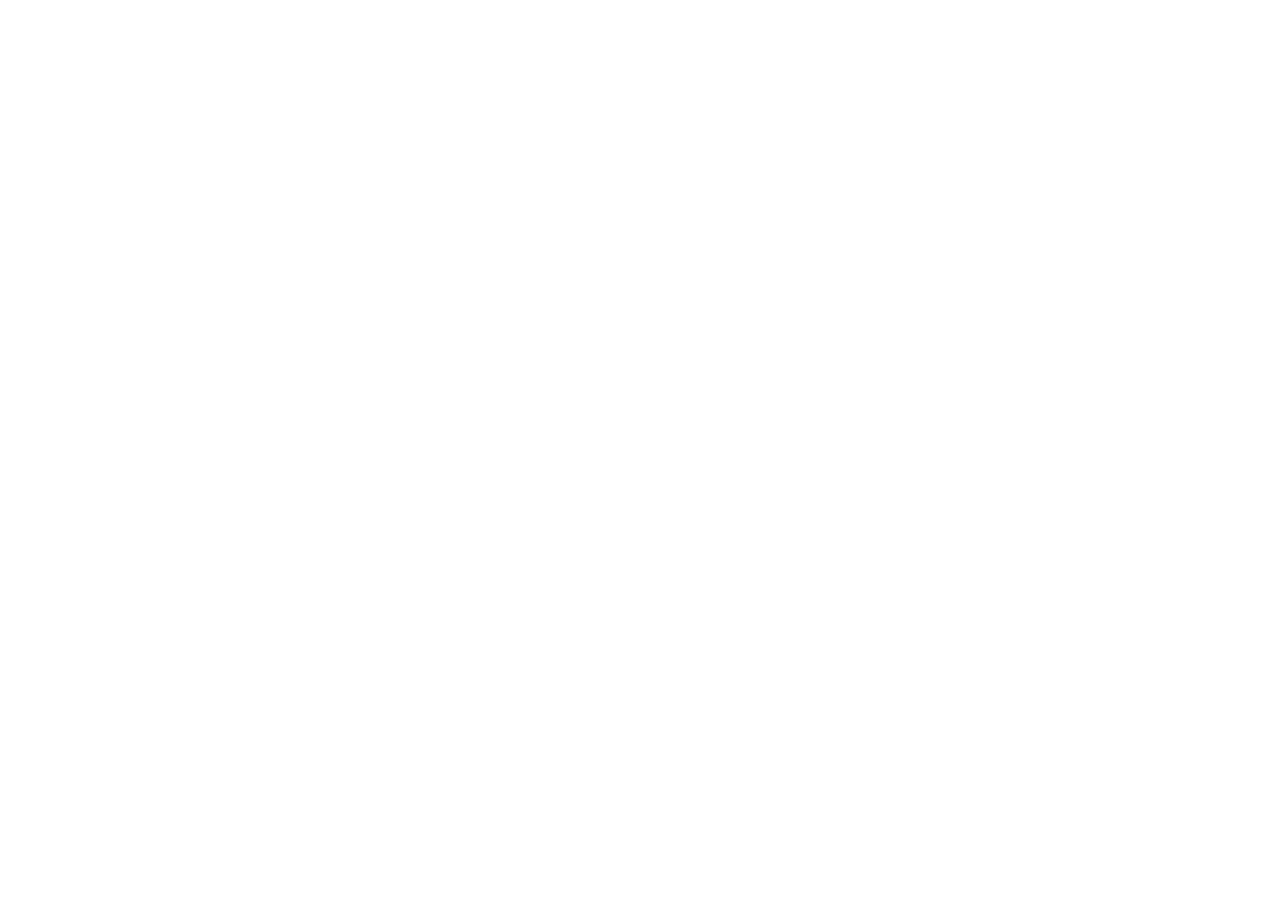
==== index.html @ e65058db "INÍCIO" ====
<!DOCTYPE html>
<html lang="pt">
<head>

<!--CSS-->

    <link rel="stylesheet" href="css/bootstrap.min.css">
    <link rel="stylesheet" href="css/lightbox.min.css">
    <link rel="stylesheet" href="css/swiper.min.css">
    <link rel="stylesheet" href="css/styles.css">
    <link rel="stylesheet" href="css/animate.css">

<!--JS-->
<script src="js/jquery-1.8.3.min.js"></script>
<script src="./js/swiper.min.js"></script>
<script src="js/bootstrap.min.js"></script>
<script src="js/lightbox-plus-jquery.min.js"></script>
<script src="js/wow.min.js"></script>

<!--JS PURO-->

    <meta charset="UTF-8">
    <meta name="viewport" content="width=device-width, initial-scale=1.0">
    <title>DESCENDETES</title>
</head>
<body>
    
</body>
</html>
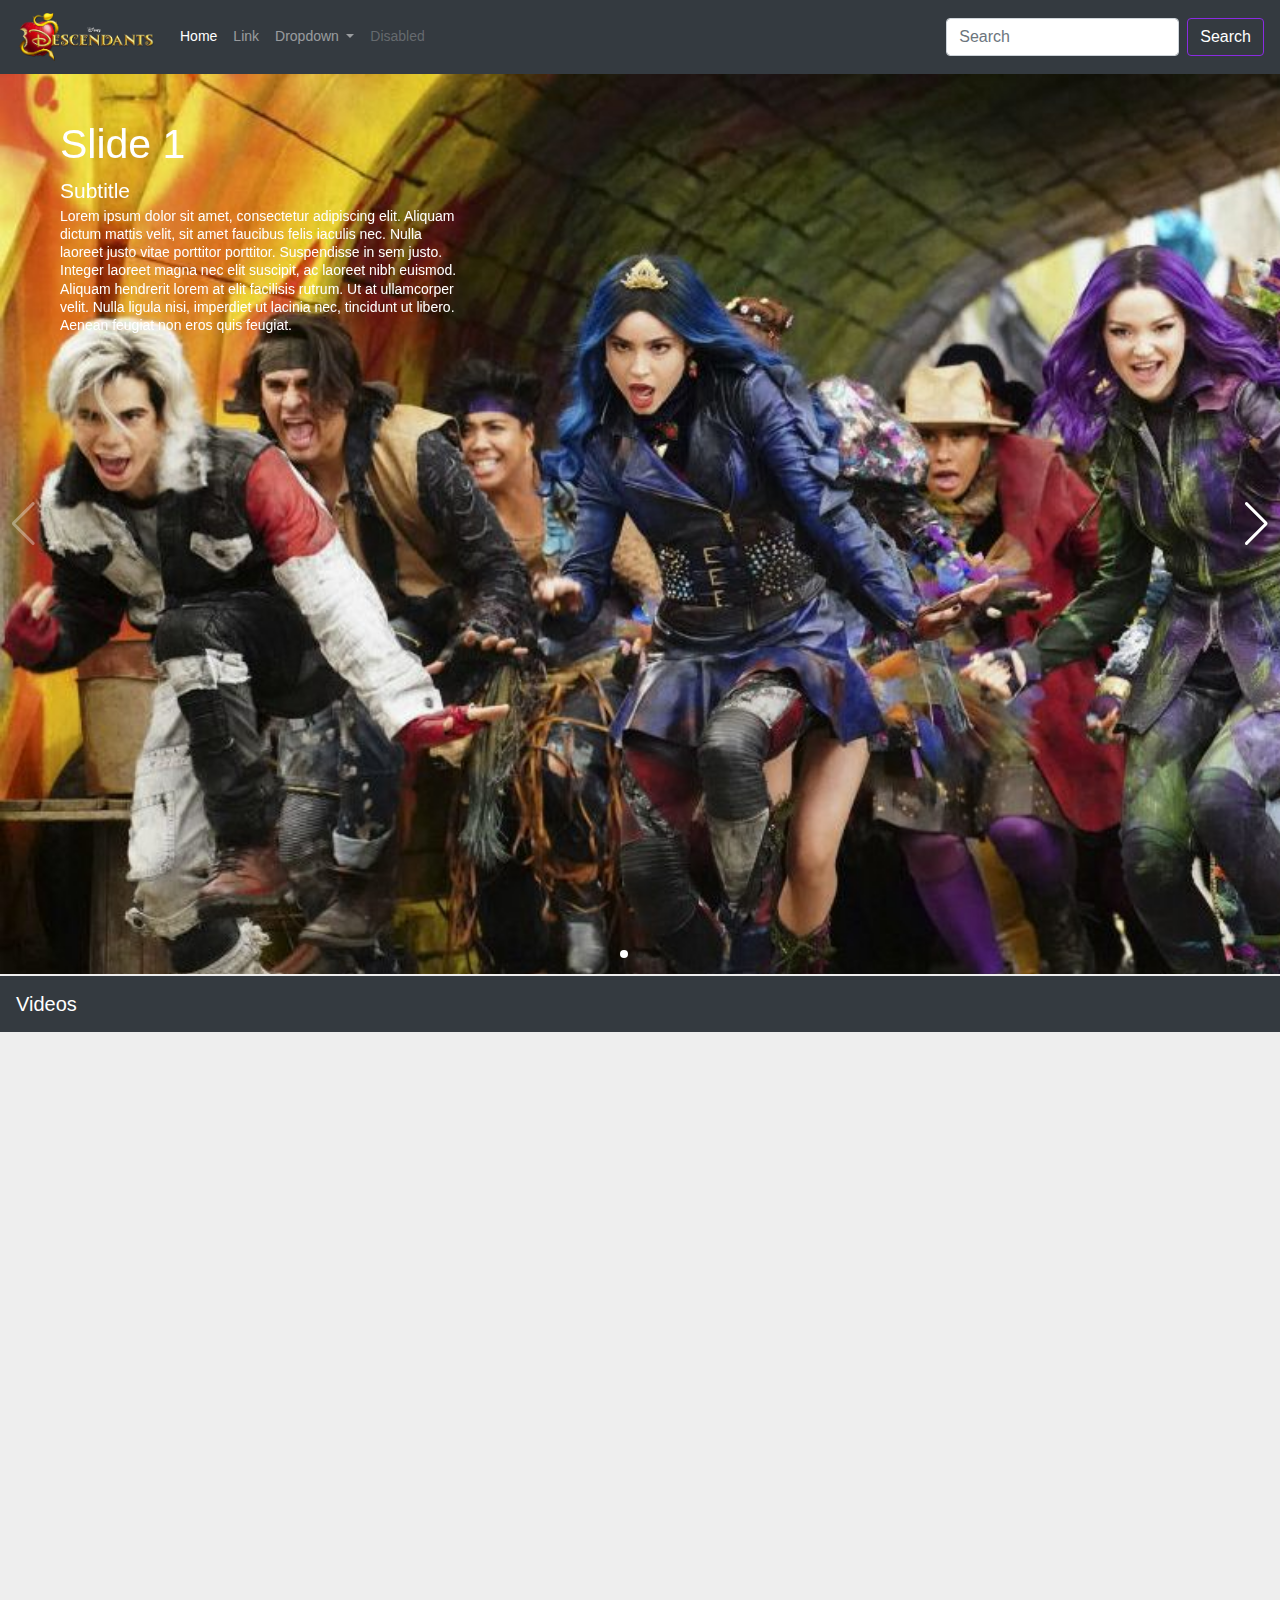
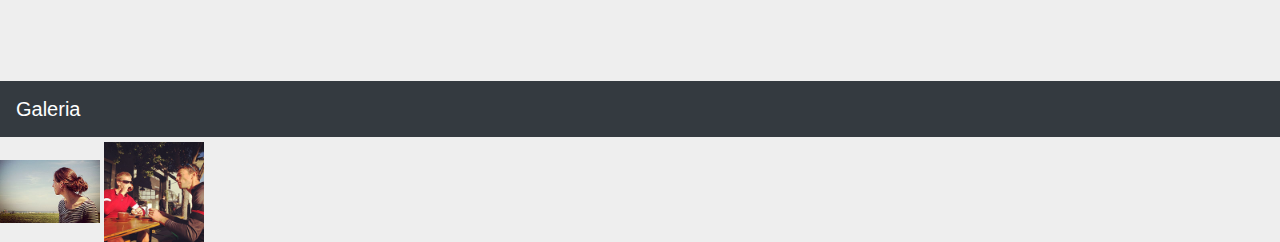
==== commit c4cae20e: "PARALAX E INÍCIO DA GALERIA" ====
--- a/index.html
+++ b/index.html
@@ -1,29 +1,149 @@
 <!DOCTYPE html>
-<html lang="pt">
+<html lang="en">
 <head>
+    <meta charset="UTF-8">
+    <meta name="viewport" content="width=device-width, initial-scale=1.0">
+    <meta http-equiv="X-UA-Compatible" content="ie=edge">
 
 <!--CSS-->
 
-    <link rel="stylesheet" href="css/bootstrap.min.css">
-    <link rel="stylesheet" href="css/lightbox.min.css">
-    <link rel="stylesheet" href="css/swiper.min.css">
-    <link rel="stylesheet" href="css/styles.css">
-    <link rel="stylesheet" href="css/animate.css">
+<link rel="stylesheet" href="css/bootstrap.min.css">
+<link rel="stylesheet" href="css/lightbox.min.css">
+<link rel="stylesheet" href="css/swiper.min.css">
+<link rel="stylesheet" href="css/styles.css">
+<link rel="stylesheet" href="css/animate.css">
 
 <!--JS-->
+
 <script src="js/jquery-1.8.3.min.js"></script>
 <script src="./js/swiper.min.js"></script>
 <script src="js/bootstrap.min.js"></script>
 <script src="js/lightbox-plus-jquery.min.js"></script>
 <script src="js/wow.min.js"></script>
 
-<!--JS PURO-->
+    <title>Zoom</title>
 
-    <meta charset="UTF-8">
-    <meta name="viewport" content="width=device-width, initial-scale=1.0">
-    <title>DESCENDETES</title>
+    <nav class="navbar navbar-expand-lg navbar navbar-dark bg-dark">
+        <a class="navbar-brand" href="#"><img width="140" src="./images/logo.png"></a>
+        <button class="navbar-toggler" type="button" data-toggle="collapse" data-target="#navbarSupportedContent" aria-controls="navbarSupportedContent" aria-expanded="false" aria-label="Toggle navigation">
+          <span class="navbar-toggler-icon"></span>
+        </button>
+      
+        <div class="collapse navbar-collapse" id="navbarSupportedContent">
+          <ul class="navbar-nav mr-auto">
+            <li class="nav-item active">
+              <a class="nav-link" href="#">Home <span class="sr-only">(current)</span></a>
+            </li>
+            <li class="nav-item">
+              <a class="nav-link" href="#">Link</a>
+            </li>
+            <li class="nav-item dropdown">
+              <a class="nav-link dropdown-toggle" href="#" id="navbarDropdown" role="button" data-toggle="dropdown" aria-haspopup="true" aria-expanded="false">
+                Dropdown
+              </a>
+              <div class="dropdown-menu" aria-labelledby="navbarDropdown">
+                <a class="dropdown-item" href="#">Action</a>
+                <a class="dropdown-item" href="#">Another action</a>
+                <div class="dropdown-divider"></div>
+                <a class="dropdown-item" href="#">Something else here</a>
+              </div>
+            </li>
+            <li class="nav-item">
+              <a class="nav-link disabled" href="#" tabindex="-1" aria-disabled="true">Disabled</a>
+            </li>
+          </ul>
+          <form class="form-inline my-2 my-lg-0">
+            <input class="form-control mr-sm-2" type="search" placeholder="Search" aria-label="Search">
+            <button id="bot" class="btn btn-outline-success my-2 my-sm-0" type="submit">Search</button>
+          </form>
+        </div>
+      </nav>
 </head>
 <body>
-    
+  <!-- Swiper -->
+  <div class="swiper-container">
+    <div class="parallax-bg" style="background-image:url(./images/nature-1.jpg)" data-swiper-parallax="-23%"><img width="2000" src="images/teste.jpg"></div>
+    <div class="swiper-wrapper">
+      <div class="swiper-slide">
+        <div class="title" data-swiper-parallax="-300">Slide 1</div>
+        <div class="subtitle" data-swiper-parallax="-200">Subtitle</div>
+        <div class="text" data-swiper-parallax="-100">
+          <p>Lorem ipsum dolor sit amet, consectetur adipiscing elit. Aliquam dictum mattis velit, sit amet faucibus felis iaculis nec. Nulla laoreet justo vitae porttitor porttitor. Suspendisse in sem justo. Integer laoreet magna nec elit suscipit, ac laoreet nibh euismod. Aliquam hendrerit lorem at elit facilisis rutrum. Ut at ullamcorper velit. Nulla ligula nisi, imperdiet ut lacinia nec, tincidunt ut libero. Aenean feugiat non eros quis feugiat.</p>
+        </div>
+      </div>
+      <div class="swiper-slide">
+        <div class="title" data-swiper-parallax="-300" data-swiper-parallax-opacity="0">Slide 2</div>
+        <div class="subtitle" data-swiper-parallax="-200">Subtitle</div>
+        <div class="text" data-swiper-parallax="-100">
+          <p>Lorem ipsum dolor sit amet, consectetur adipiscing elit. Aliquam dictum mattis velit, sit amet faucibus felis iaculis nec. Nulla laoreet justo vitae porttitor porttitor. Suspendisse in sem justo. Integer laoreet magna nec elit suscipit, ac laoreet nibh euismod. Aliquam hendrerit lorem at elit facilisis rutrum. Ut at ullamcorper velit. Nulla ligula nisi, imperdiet ut lacinia nec, tincidunt ut libero. Aenean feugiat non eros quis feugiat.</p>
+        </div>
+      </div>
+      <div class="swiper-slide">
+        <div class="title" data-swiper-parallax="-300">Slide 3</div>
+        <div class="subtitle" data-swiper-parallax="-200">Subtitle</div>
+        <div class="text" data-swiper-parallax="-100">
+          <p>Lorem ipsum dolor sit amet, consectetur adipiscing elit. Aliquam dictum mattis velit, sit amet faucibus felis iaculis nec. Nulla laoreet justo vitae porttitor porttitor. Suspendisse in sem justo. Integer laoreet magna nec elit suscipit, ac laoreet nibh euismod. Aliquam hendrerit lorem at elit facilisis rutrum. Ut at ullamcorper velit. Nulla ligula nisi, imperdiet ut lacinia nec, tincidunt ut libero. Aenean feugiat non eros quis feugiat.</p>
+        </div>
+      </div>
+    </div>
+    <!-- Add Pagination -->
+    <div class="swiper-pagination swiper-pagination-white"></div>
+    <!-- Add Navigation -->
+    <div class="swiper-button-prev swiper-button-white"></div>
+    <div class="swiper-button-next swiper-button-white"></div>
+  </div>
+<!-- As a heading -->
+<nav id="nav" class="navbar navbar-dark bg-dark">
+  <span id="texto" class="navbar-brand mb-0 h1">Videos</span>
+</nav>
+  <div id="video"> 
+    <iframe  width="560" height="315" src="https://www.youtube.com/embed/r9o1QS-itsU" frameborder="0" allow="accelerometer; autoplay; encrypted-media; gyroscope; picture-in-picture" allowfullscreen></iframe>
+    <iframe id="vid" width="560" height="315" src="https://www.youtube.com/embed/JFYedt-KnB0" frameborder="0" allow="accelerometer; autoplay; encrypted-media; gyroscope; picture-in-picture" allowfullscreen></iframe></div> 
+
+    <nav id="nav" class="navbar navbar-dark bg-dark">
+      <span id="texto" class="navbar-brand mb-0 h1">Galeria</span>
+  </nav>
+      
+
+        <a href="images/photo01.jpg" 
+        data-title="Legenda da foto" 
+        data-lightbox="photo1">
+            <img src="images/photo01.jpg" 
+            width="100" alt="">
+        </a>
+        <a href="images/photo2.jpg" 
+        data-title="Legenda da foto" 
+        data-lightbox="photo1">
+            <img src="images/photo2.jpg" width="100" alt="">
+        </a>
+
+      </div>
+
+
+
+
+  <!-- Swiper JS -->
+  <script src="../package/js/swiper.min.js"></script>
+
+  <!-- Initialize Swiper -->
+  <script>
+    var swiper = new Swiper('.swiper-container', {
+      speed: 600,
+      parallax: true,
+      pagination: {
+        el: '.swiper-pagination',
+        clickable: true,
+      },
+      navigation: {
+        nextEl: '.swiper-button-next',
+        prevEl: '.swiper-button-prev',
+      },
+    });
+  </script>
+    <script src="./js/jquery-1.8.3.min.js"></script>
+    <script src="./js/jquery.elevatezoom.js"></script>
+    </script>
+    <script src="js/lightbox-plus-jquery.min.js"></script> 
+    <script src="js/lightbox.min.js"></script> 
 </body>
-</html>+</html>
--- a/css/styles.css
+++ b/css/styles.css
@@ -0,0 +1,69 @@
+body{
+    background-color: blueviolet;
+}
+
+#bot{
+   border-color: blueviolet;
+   color: white
+}
+
+#bot:hover{
+ background-color: blueviolet;
+}
+
+<style>
+    html, body {
+      position: relative;
+      height: 100%;
+    }
+    body {
+      background: #eee;
+      font-family: Helvetica Neue, Helvetica, Arial, sans-serif;
+      font-size: 14px;
+      color:#000;
+      margin: 0;
+      padding: 0;
+    }
+    .swiper-container {
+      width: 100%;
+      height: 100vh;
+      background: #000;
+    }
+    .swiper-slide {
+      font-size: 18px;
+      color:#fff;
+      -webkit-box-sizing: border-box;
+      box-sizing: border-box;
+      padding: 40px 60px;
+    }
+    .parallax-bg {
+      position: absolute;
+      left: 0;
+      top: 0;
+      width: 100%;
+      height: 100vh;
+      -webkit-background-size: cover;
+      background-size: cover;
+      background-position: center;
+    }
+    .swiper-slide .title {
+      font-size: 41px;
+      font-weight: 300;
+    }
+    .swiper-slide .subtitle {
+      font-size: 21px;
+    }
+    .swiper-slide .text {
+      font-size: 14px;
+      max-width: 400px;
+      line-height: 1.3;
+    }
+
+  #nav{
+    margin-top: 2px;
+    margin-bottom: 5px;
+  }
+
+  #vid{
+    margin-left: 395px;
+  }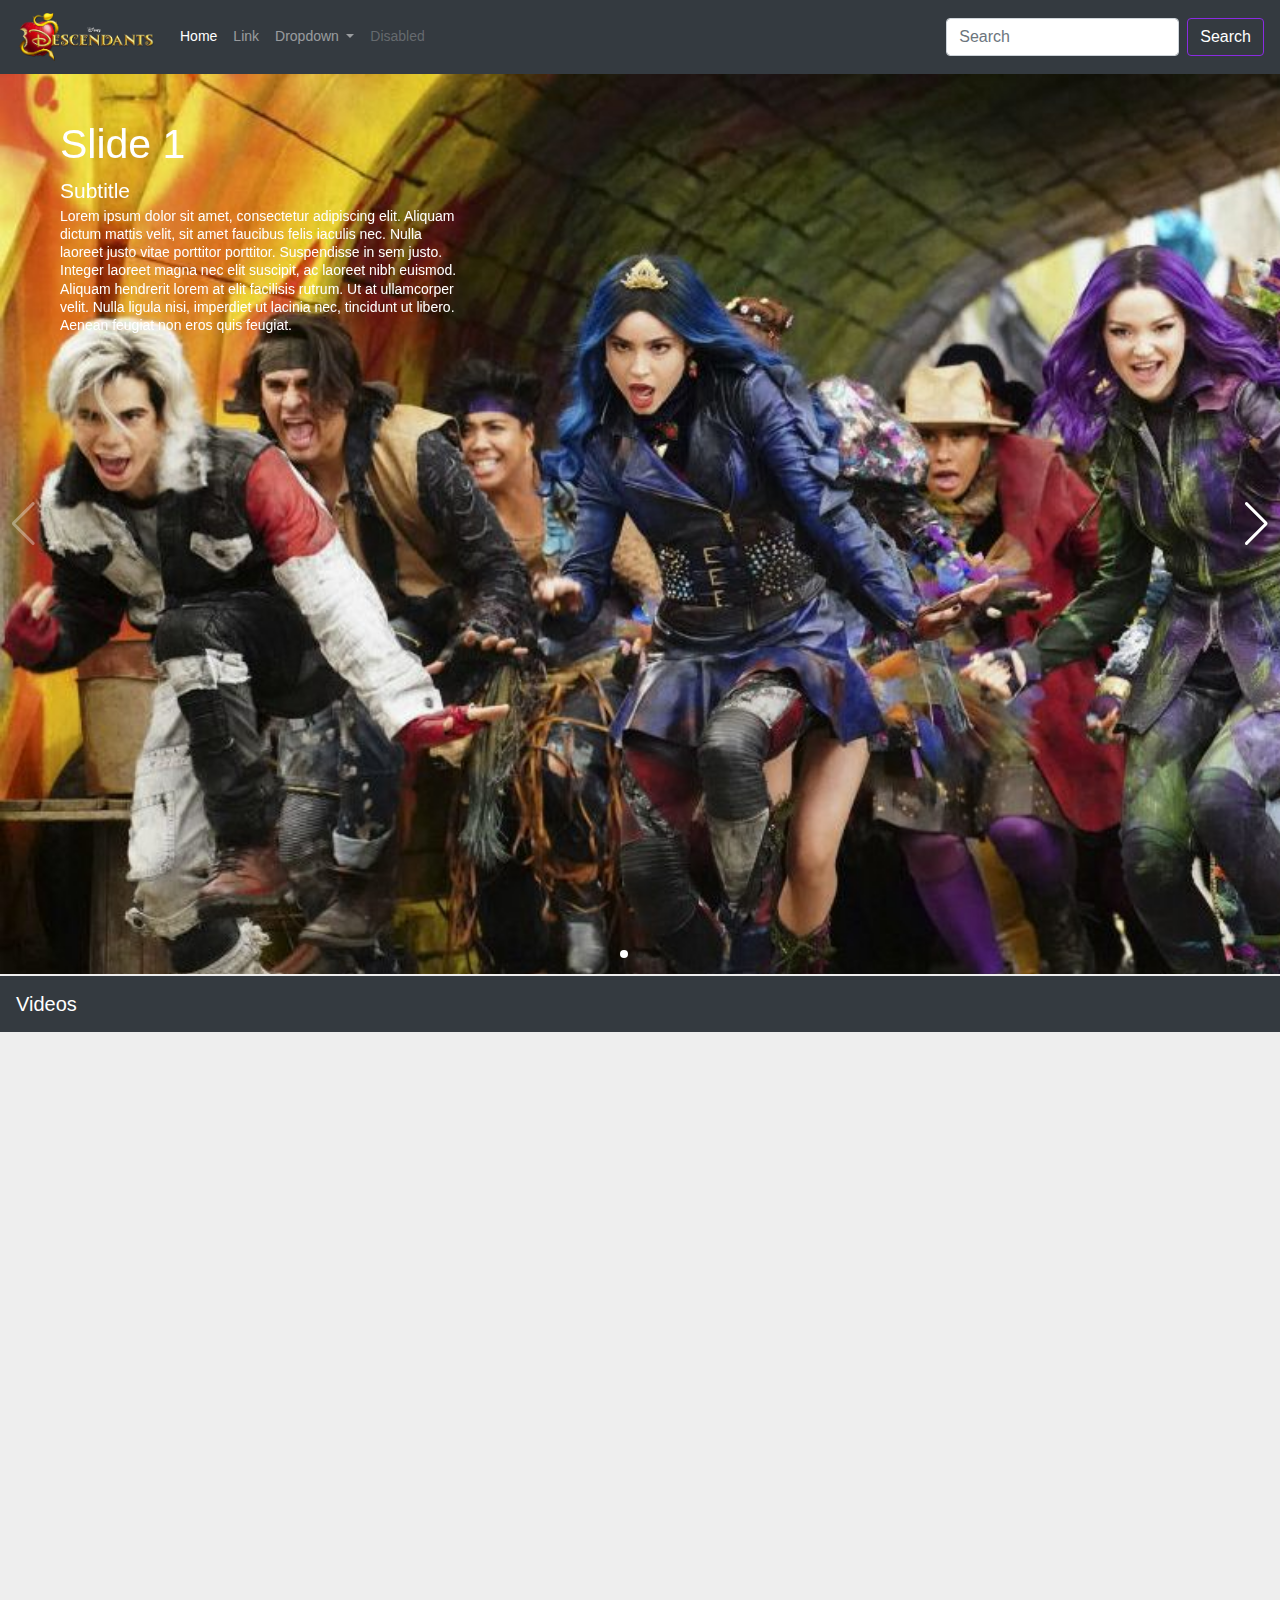
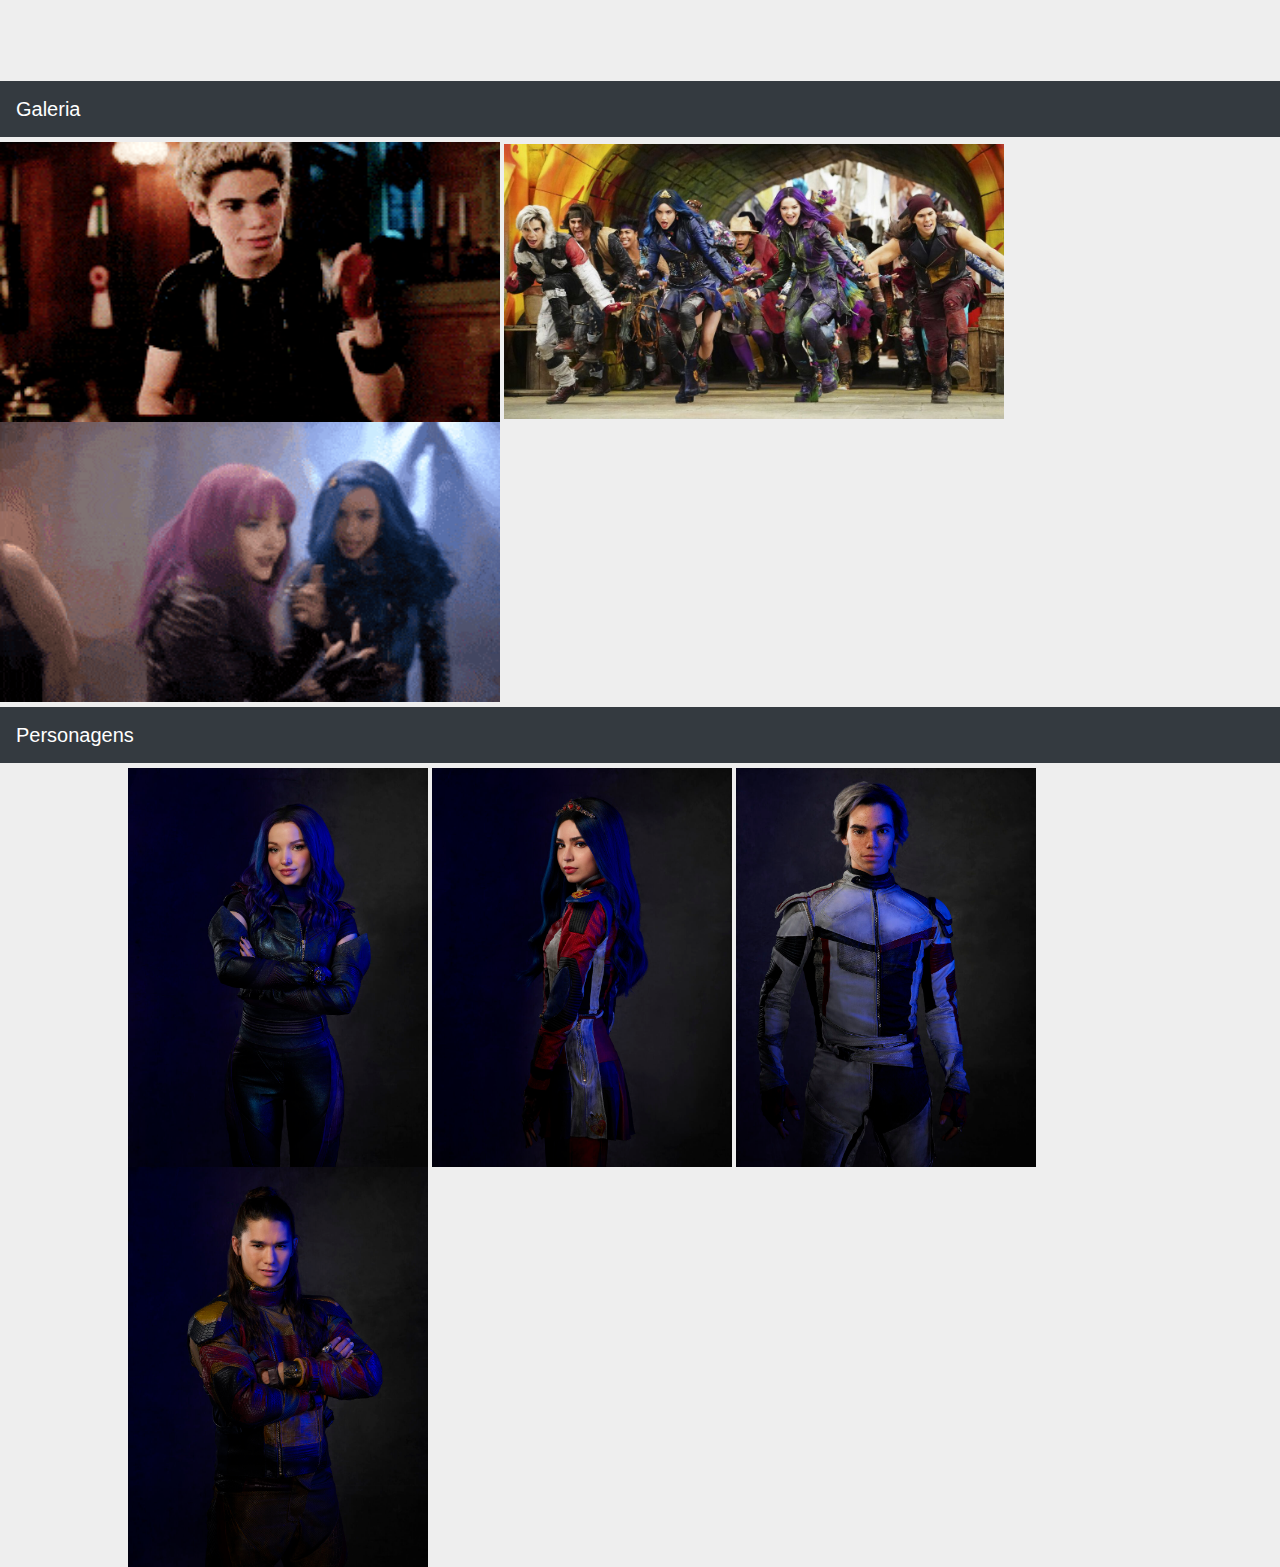
==== commit 1e0786d1: "PERSONAGENS = ZOOM" ====
--- a/index.html
+++ b/index.html
@@ -105,21 +105,36 @@
   </nav>
       
 
-        <a href="images/photo01.jpg" 
-        data-title="Legenda da foto" 
+        <a href="images/carlim.gif" 
+        data-title="CARLOS" 
         data-lightbox="photo1">
-            <img src="images/photo01.jpg" 
-            width="100" alt="">
+            <img height="280vh" src="images/carlim.gif" 
+            width="500" alt="">
         </a>
-        <a href="images/photo2.jpg" 
-        data-title="Legenda da foto" 
+        <a href="images/teste.jpg" 
+        data-title="DESCENDENTES 3" 
         data-lightbox="photo1">
-            <img src="images/photo2.jpg" width="100" alt="">
+            <img src="images/teste.jpg" width="500" alt="">
         </a>
 
-      </div>
-
-
+        <a href="images/testando.gif" 
+        data-title="MAL" 
+        data-lightbox="photo1">
+            <img src="images/testando.gif" width="500" alt="">
+        </a>
+
+      </div>
+      <nav id="mal" class="navbar navbar-dark bg-dark">
+        <span id="texto" class="navbar-brand mb-0 h1">Personagens</span>
+    </nav>
+        
+<div id="per">
+   
+  <img width="300" id="img" data-zoom-image="./images/mal.jpg" src="./images/mal.jpg" alt="">
+  <img width="300" id="img1" data-zoom-image="./images/evie.jpg" src="./images/evie.jpg" alt="">
+  <img width="300" id="img2" data-zoom-image="./images/carlos.jpg" src="./images/carlos.jpg" alt="">
+  <img width="300" id="img3" data-zoom-image="./images/jay.jpg" src="./images/jay.jpg" alt="">
+</div>
 
 
   <!-- Swiper JS -->
@@ -140,6 +155,44 @@
       },
     });
   </script>
+   <script src="./js/jquery-1.8.3.min.js"></script>
+   <script src="./js/jquery.elevatezoom.js"></script>
+   <script>
+       $('#img').elevateZoom({
+       zoomType: "inner",
+       cursor: "crosshair",
+       zoomWindowFadeIn: 500,
+       zoomWindowFadeOut: 750
+  }); 
+   </script>
+
+<script>
+  $('#img2').elevateZoom({
+  zoomType: "inner",
+  cursor: "crosshair",
+  zoomWindowFadeIn: 500,
+  zoomWindowFadeOut: 750
+}); 
+</script>
+
+<script>
+  $('#img3').elevateZoom({
+  zoomType: "inner",
+  cursor: "crosshair",
+  zoomWindowFadeIn: 500,
+  zoomWindowFadeOut: 750
+}); 
+</script>
+
+<script>
+  $('#img1').elevateZoom({
+  zoomType: "inner",
+  cursor: "crosshair",
+  zoomWindowFadeIn: 500,
+  zoomWindowFadeOut: 750
+}); 
+</script>
+
     <script src="./js/jquery-1.8.3.min.js"></script>
     <script src="./js/jquery.elevatezoom.js"></script>
     </script>
--- a/css/styles.css
+++ b/css/styles.css
@@ -66,4 +66,13 @@
 
   #vid{
     margin-left: 395px;
+  }
+
+  #mal{
+    margin-top: 5px;
+    margin-bottom: 5px;
+  }
+
+  #per{
+    margin-left: 10%;
   }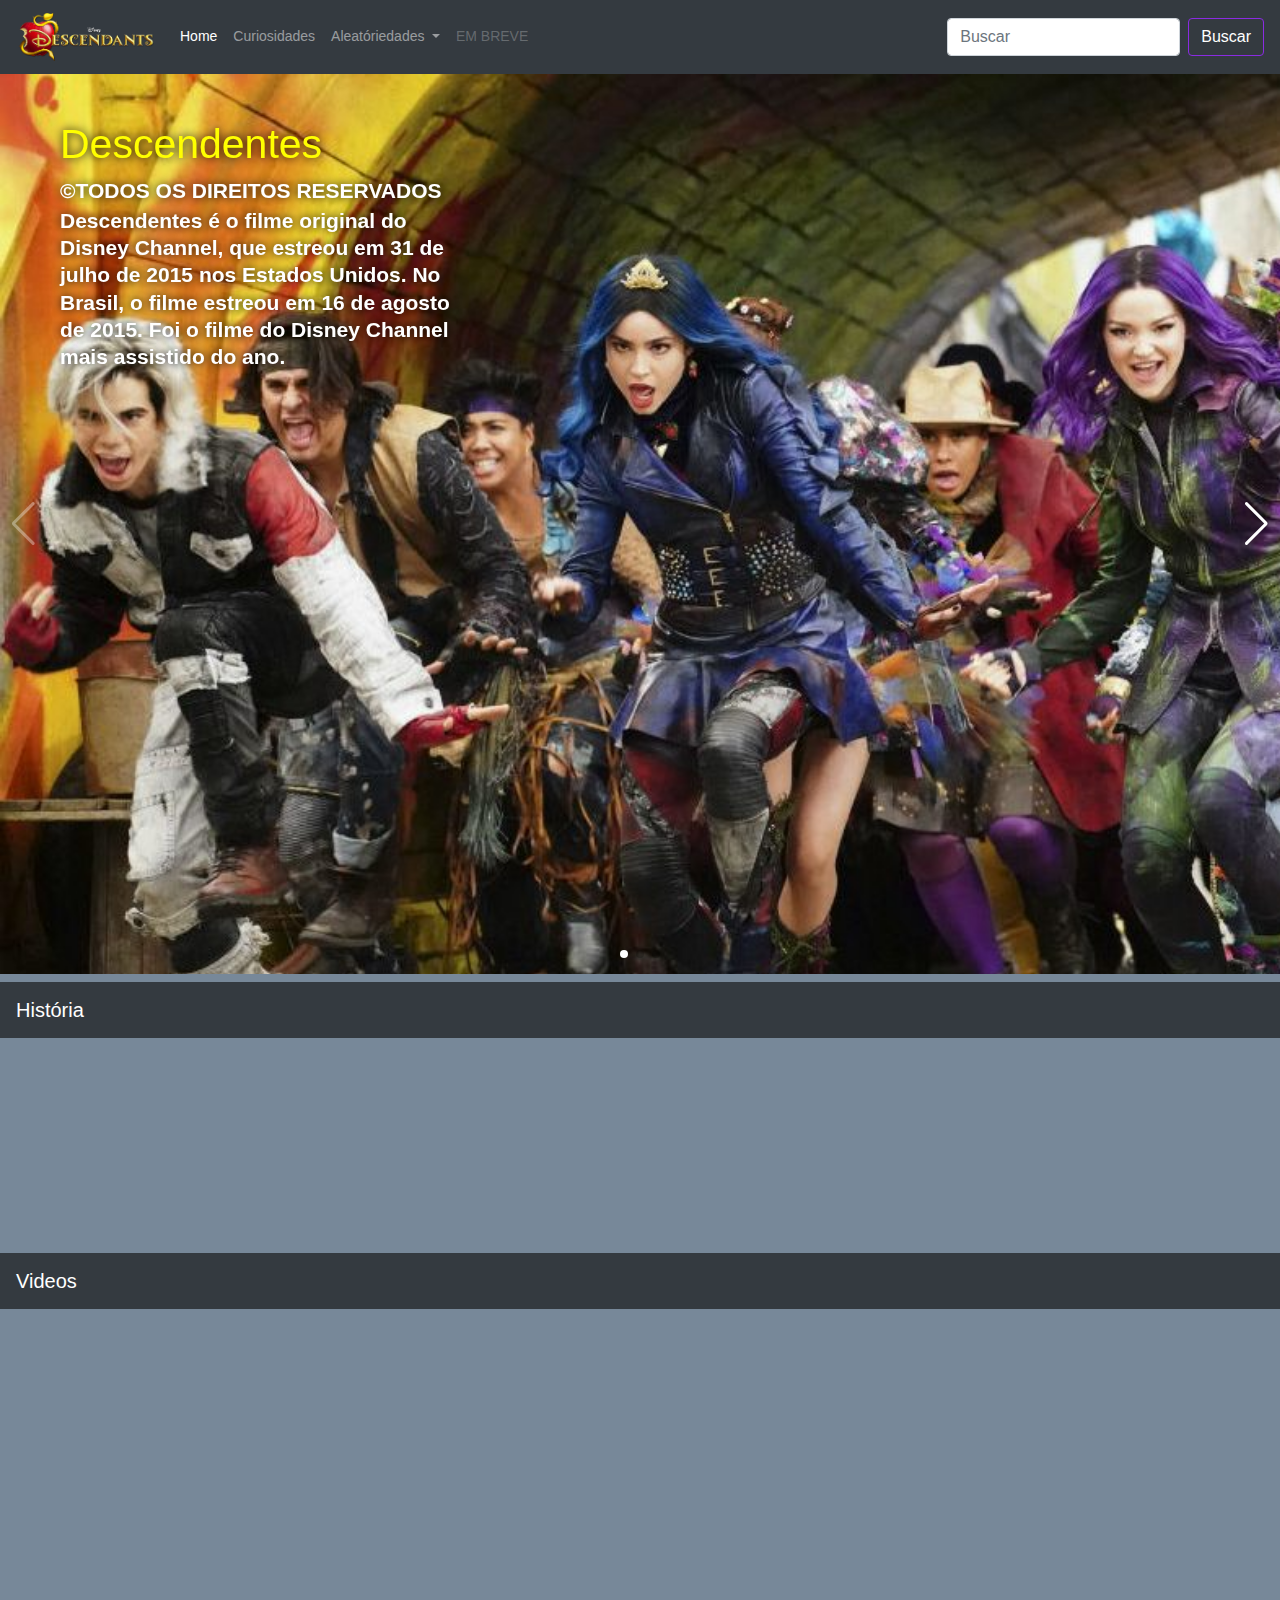
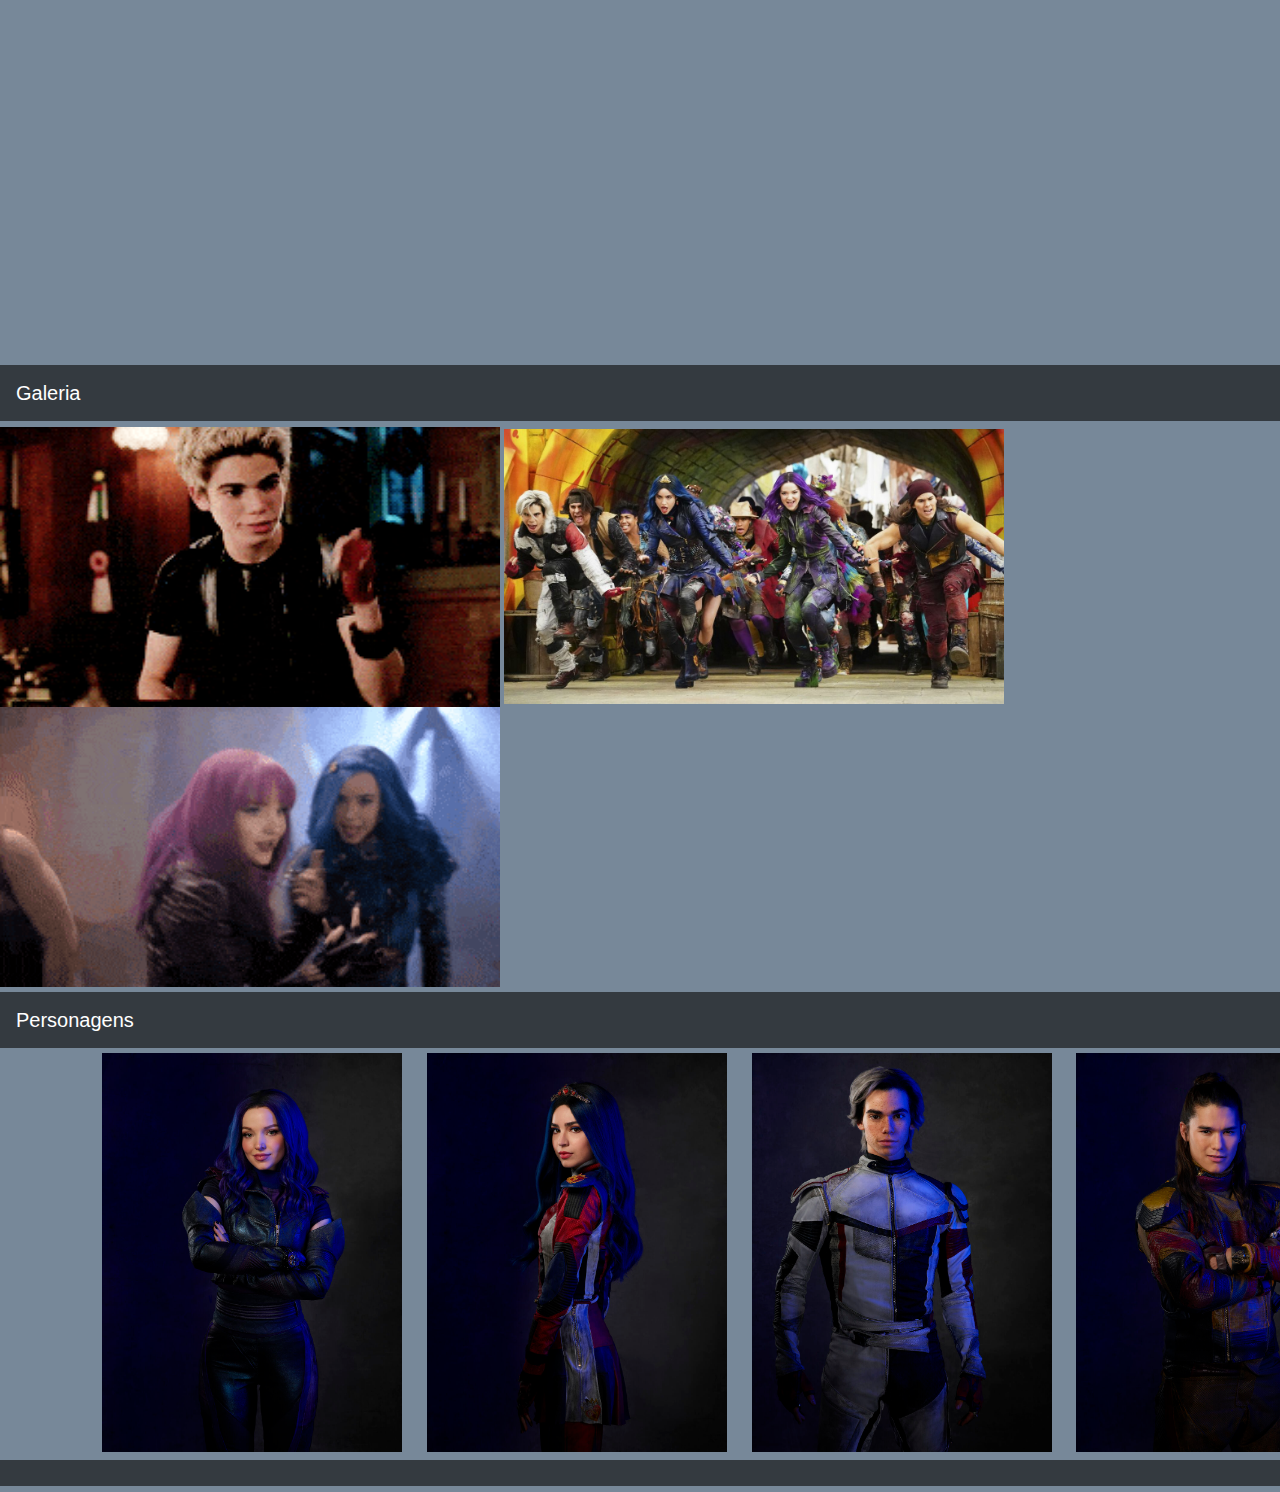
==== commit f16e59c3: "QUASE FINALISADO" ====
--- a/index.html
+++ b/index.html
@@ -35,26 +35,26 @@
               <a class="nav-link" href="#">Home <span class="sr-only">(current)</span></a>
             </li>
             <li class="nav-item">
-              <a class="nav-link" href="#">Link</a>
+              <a class="nav-link" href="#">Curiosidades</a>
             </li>
             <li class="nav-item dropdown">
               <a class="nav-link dropdown-toggle" href="#" id="navbarDropdown" role="button" data-toggle="dropdown" aria-haspopup="true" aria-expanded="false">
-                Dropdown
+                Aleatóriedades
               </a>
               <div class="dropdown-menu" aria-labelledby="navbarDropdown">
-                <a class="dropdown-item" href="#">Action</a>
-                <a class="dropdown-item" href="#">Another action</a>
+                <a class="dropdown-item" href="#">Músicas</a>
+                <a class="dropdown-item" href="#">Detrás das cameras</a>
                 <div class="dropdown-divider"></div>
-                <a class="dropdown-item" href="#">Something else here</a>
+                <a class="dropdown-item" href="#">Cameron Boyce</a>
               </div>
             </li>
             <li class="nav-item">
-              <a class="nav-link disabled" href="#" tabindex="-1" aria-disabled="true">Disabled</a>
+              <a class="nav-link disabled" href="#" tabindex="-1" aria-disabled="true">EM BREVE</a>
             </li>
           </ul>
           <form class="form-inline my-2 my-lg-0">
-            <input class="form-control mr-sm-2" type="search" placeholder="Search" aria-label="Search">
-            <button id="bot" class="btn btn-outline-success my-2 my-sm-0" type="submit">Search</button>
+            <input class="form-control mr-sm-2" type="search" placeholder="Buscar" aria-label="Search">
+            <button id="bot" class="btn btn-outline-success my-2 my-sm-0" type="submit">Buscar</button>
           </form>
         </div>
       </nav>
@@ -65,24 +65,24 @@
     <div class="parallax-bg" style="background-image:url(./images/nature-1.jpg)" data-swiper-parallax="-23%"><img width="2000" src="images/teste.jpg"></div>
     <div class="swiper-wrapper">
       <div class="swiper-slide">
-        <div class="title" data-swiper-parallax="-300">Slide 1</div>
-        <div class="subtitle" data-swiper-parallax="-200">Subtitle</div>
+        <div class="title" data-swiper-parallax="-300">Descendentes</div>
+        <div class="subtitle" data-swiper-parallax="-200">&copy;TODOS OS DIREITOS RESERVADOS</div>
         <div class="text" data-swiper-parallax="-100">
-          <p>Lorem ipsum dolor sit amet, consectetur adipiscing elit. Aliquam dictum mattis velit, sit amet faucibus felis iaculis nec. Nulla laoreet justo vitae porttitor porttitor. Suspendisse in sem justo. Integer laoreet magna nec elit suscipit, ac laoreet nibh euismod. Aliquam hendrerit lorem at elit facilisis rutrum. Ut at ullamcorper velit. Nulla ligula nisi, imperdiet ut lacinia nec, tincidunt ut libero. Aenean feugiat non eros quis feugiat.</p>
+          <p>Descendentes é o filme original do Disney Channel, que estreou em 31 de julho de 2015 nos Estados Unidos. No Brasil, o filme estreou em 16 de agosto de 2015. Foi o filme do Disney Channel mais assistido do ano.</p>
         </div>
       </div>
       <div class="swiper-slide">
-        <div class="title" data-swiper-parallax="-300" data-swiper-parallax-opacity="0">Slide 2</div>
-        <div class="subtitle" data-swiper-parallax="-200">Subtitle</div>
+        <div class="title" data-swiper-parallax="-300" data-swiper-parallax-opacity="0">Descendentes 2</div>
+        <div class="subtitle" data-swiper-parallax="-200">&copy;TODOS OS DIREITOS RESERVADOS</div>
         <div class="text" data-swiper-parallax="-100">
-          <p>Lorem ipsum dolor sit amet, consectetur adipiscing elit. Aliquam dictum mattis velit, sit amet faucibus felis iaculis nec. Nulla laoreet justo vitae porttitor porttitor. Suspendisse in sem justo. Integer laoreet magna nec elit suscipit, ac laoreet nibh euismod. Aliquam hendrerit lorem at elit facilisis rutrum. Ut at ullamcorper velit. Nulla ligula nisi, imperdiet ut lacinia nec, tincidunt ut libero. Aenean feugiat non eros quis feugiat.</p>
+          <p>Descendentes 2 é um filme original do Disney Channel, continuação do filme Descendentes. Ele foi escrito por Josann McGibbon e Sara Parriott, que também serviram como produtores executivos do filme original. Kenny Ortega volta como diretor. Foi lançado em 21 de julho de 2017 nos Estados Unidos e em 20 de agosto de 2017 no Brasil.</p>
         </div>
       </div>
       <div class="swiper-slide">
-        <div class="title" data-swiper-parallax="-300">Slide 3</div>
-        <div class="subtitle" data-swiper-parallax="-200">Subtitle</div>
+        <div class="title" data-swiper-parallax="-300">Descendentes 3</div>
+        <div class="subtitle" data-swiper-parallax="-200">&copy;TODOS OS DIREITOS RESERVADOS</div>
         <div class="text" data-swiper-parallax="-100">
-          <p>Lorem ipsum dolor sit amet, consectetur adipiscing elit. Aliquam dictum mattis velit, sit amet faucibus felis iaculis nec. Nulla laoreet justo vitae porttitor porttitor. Suspendisse in sem justo. Integer laoreet magna nec elit suscipit, ac laoreet nibh euismod. Aliquam hendrerit lorem at elit facilisis rutrum. Ut at ullamcorper velit. Nulla ligula nisi, imperdiet ut lacinia nec, tincidunt ut libero. Aenean feugiat non eros quis feugiat.</p>
+          <p>Descendentes 3 é um filme original do Disney Channel e a sequência do filme de 2017, Descendentes 2 e o último filme da trilogia de Descendentes. O filme estreou em 2 de agosto de 2019 nos Estados Unidos e em 9 de agosto de 2019 no Brasil./p>
         </div>
       </div>
     </div>
@@ -93,6 +93,22 @@
     <div class="swiper-button-next swiper-button-white"></div>
   </div>
 <!-- As a heading -->
+
+<nav id="nav" class="navbar navbar-dark bg-dark">
+  <span id="texto" class="navbar-brand mb-0 h1"><a>História</a></span>
+</nav>
+<section class="wow bounceInLeft" data-wow-duration="1s" data-wow-delay="1s">
+<div id="his"><a id="oi">
+  No reino de Auradon, idílico dos dias atuais, o benevolente filho adolescente do Rei e da Rainha (A Fera e Bela do icônico filme Disney “A Bela e a Fera”) está pronto para assumir o trono. Sua primeira proclamação: oferecer uma chance de redenção aos descendentes problemáticos de Cruella De Vil, Malévola, a Rainha Má e Jafar, os quais foram presos em uma ilha com todos os outros vilões, companheiros, madrastas malvadas e meios-irmãos.
+
+A nova prole de antagonistas (Carlos, Mal, Evie e Jay, respectivamente), então, é autorizada a frequentar a escola de preparação ao lado dos filhos dos heróis Disney, incluindo Fada Madrinha, Bela Adormecida e Mulan. 
+</a>
+<br><br><br></div>
+</section>
+
+
+
+<br>
 <nav id="nav" class="navbar navbar-dark bg-dark">
   <span id="texto" class="navbar-brand mb-0 h1">Videos</span>
 </nav>
@@ -130,11 +146,16 @@
         
 <div id="per">
    
-  <img width="300" id="img" data-zoom-image="./images/mal.jpg" src="./images/mal.jpg" alt="">
-  <img width="300" id="img1" data-zoom-image="./images/evie.jpg" src="./images/evie.jpg" alt="">
-  <img width="300" id="img2" data-zoom-image="./images/carlos.jpg" src="./images/carlos.jpg" alt="">
-  <img width="300" id="img3" data-zoom-image="./images/jay.jpg" src="./images/jay.jpg" alt="">
+  <div id="pera"><img width="300" id="img" data-zoom-image="./images/mal.jpg" src="./images/mal.jpg" alt=""></div>
+  <div id="pera"><img width="300" id="img1" data-zoom-image="./images/evie.jpg" src="./images/evie.jpg" alt=""></div>
+    <div id="pera"><img  width="300" id="img2" data-zoom-image="./images/carlos.jpg" src="./images/carlos.jpg" alt=""></div>
+      <div id="pera"><img  width="300" id="img3" data-zoom-image="./images/jay.jpg" src="./images/jay.jpg" alt=""></div>
 </div>
+
+
+<nav id="nav" class="navbar navbar-dark bg-dark">
+  <span id="texto" class="navbar-brand mb-0 h1"></span>
+</nav>
 
 
   <!-- Swiper JS -->
@@ -192,11 +213,16 @@
   zoomWindowFadeOut: 750
 }); 
 </script>
+<script>
+  new WOW().init()
+</script>
 
     <script src="./js/jquery-1.8.3.min.js"></script>
     <script src="./js/jquery.elevatezoom.js"></script>
     </script>
     <script src="js/lightbox-plus-jquery.min.js"></script> 
     <script src="js/lightbox.min.js"></script> 
+    <script src="./js/wow.min.js"></script>
+    
 </body>
 </html>
--- a/css/styles.css
+++ b/css/styles.css
@@ -1,3 +1,5 @@
+
+
 body{
     background-color: blueviolet;
 }
@@ -17,7 +19,7 @@
       height: 100%;
     }
     body {
-      background: #eee;
+      background-color: lightslategrey;
       font-family: Helvetica Neue, Helvetica, Arial, sans-serif;
       font-size: 14px;
       color:#000;
@@ -60,12 +62,13 @@
     }
 
   #nav{
-    margin-top: 2px;
-    margin-bottom: 5px;
+    
+    margin-top: 8px;
+    margin-bottom: 6px;
   }
 
   #vid{
-    margin-left: 395px;
+    margin-left: 26%;
   }
 
   #mal{
@@ -74,5 +77,57 @@
   }
 
   #per{
-    margin-left: 10%;
-  }+    margin-left: 7%;
+    display: inline;
+    display: flex;
+  }
+
+#his{
+  margin-left: 1%;
+  
+}
+
+section {
+  width: 100%;
+  height: 20vh;
+  overflow: hidden;
+}
+
+#pera{
+  margin-left: 1vw;
+  margin-right: 1%;
+}
+
+p{
+  
+  color: #fff;
+  font-size: 150%;
+  font-family: sans-serif;
+  font-weight: bold;
+  text-shadow: 0 0 10px black;
+}
+
+.title{
+  color: yellow;
+  font-size: 150%;
+  font-family: sans-serif;
+  font-weight: bold;
+  
+  text-shadow: 0 0 10px black;
+}
+
+.subtitle{
+  color: #fff;
+  font-size: 150%;
+  font-family: sans-serif;
+  font-weight: bold;
+  text-shadow: 0 0 10px black;
+}
+
+#oi{
+  color: #fff;
+  font-size: 150%;
+  font-family: sans-serif;
+  font-weight: bold;
+  text-shadow: 0 0 10px black;
+}
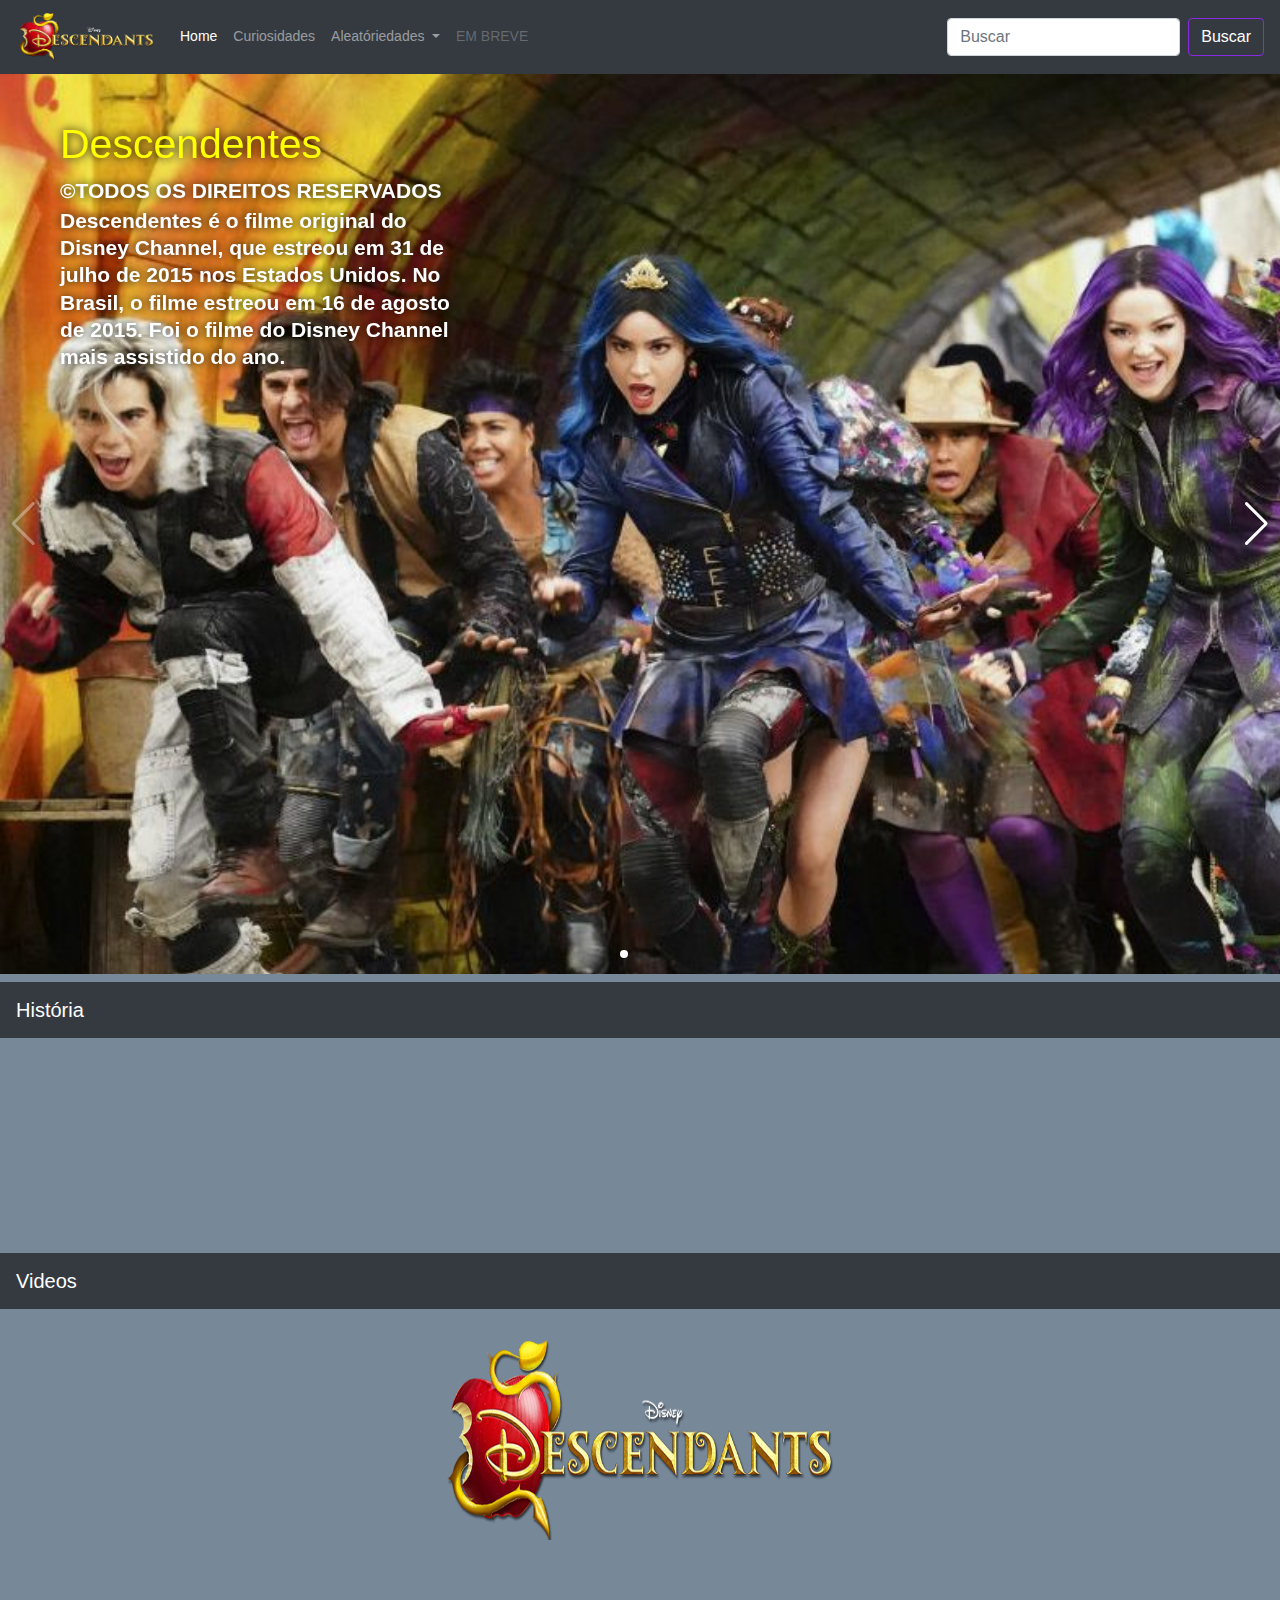
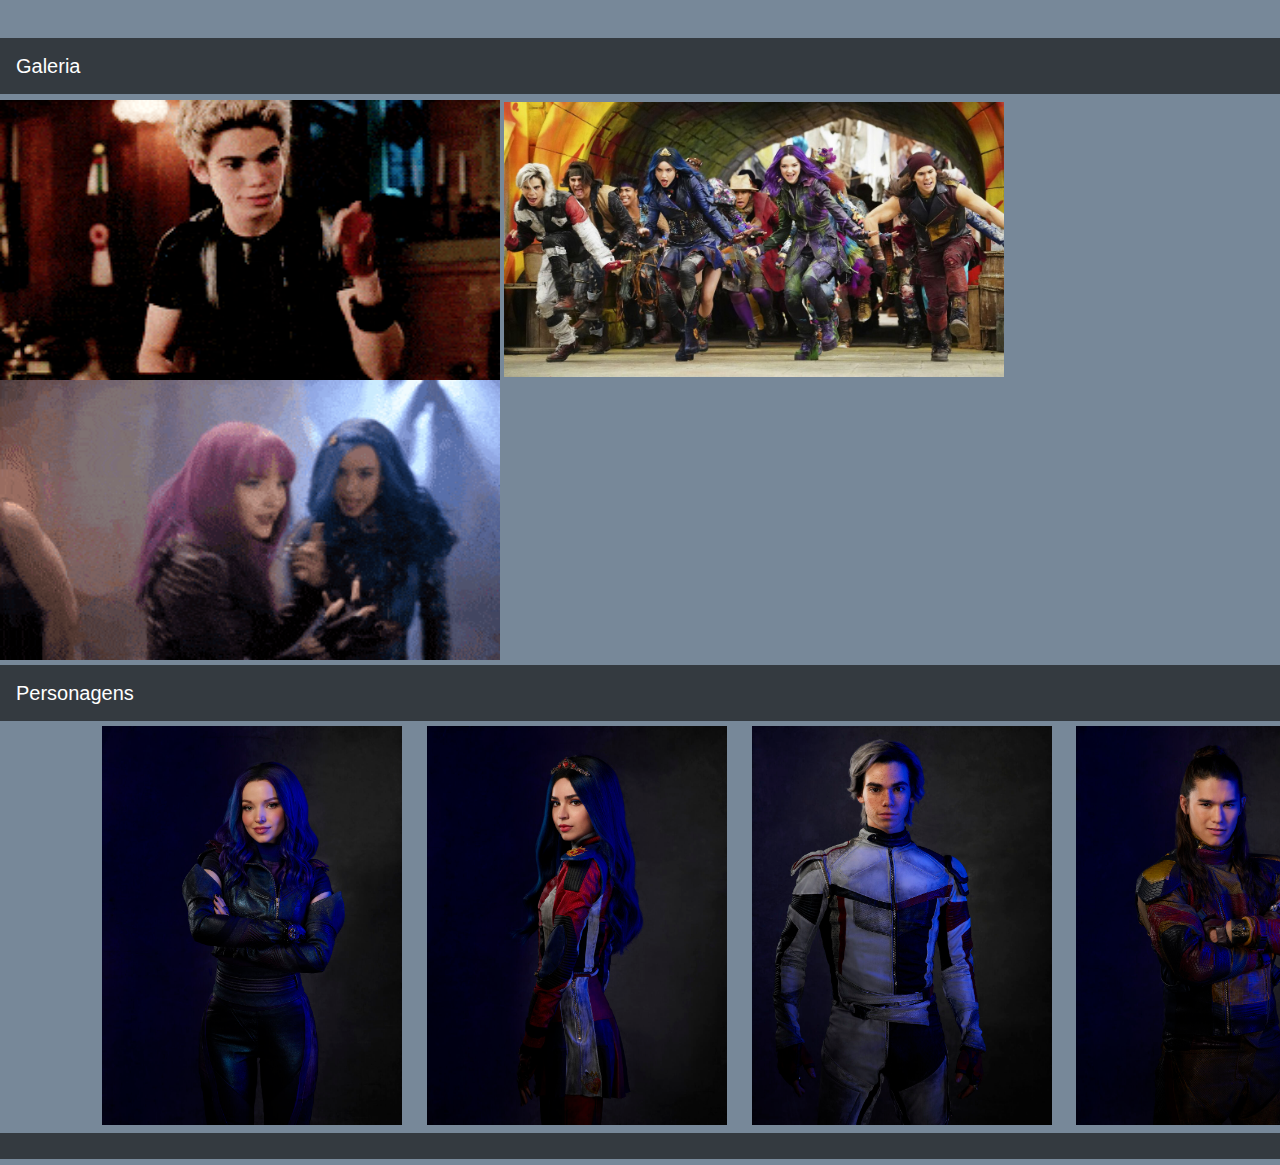
==== commit 59187a75: "FINAL" ====
--- a/index.html
+++ b/index.html
@@ -97,7 +97,7 @@
 <nav id="nav" class="navbar navbar-dark bg-dark">
   <span id="texto" class="navbar-brand mb-0 h1"><a>História</a></span>
 </nav>
-<section class="wow bounceInLeft" data-wow-duration="1s" data-wow-delay="1s">
+<section class="wow fadeInLeftBig" data-wow-duration="1s" data-wow-delay="1s">
 <div id="his"><a id="oi">
   No reino de Auradon, idílico dos dias atuais, o benevolente filho adolescente do Rei e da Rainha (A Fera e Bela do icônico filme Disney “A Bela e a Fera”) está pronto para assumir o trono. Sua primeira proclamação: oferecer uma chance de redenção aos descendentes problemáticos de Cruella De Vil, Malévola, a Rainha Má e Jafar, os quais foram presos em uma ilha com todos os outros vilões, companheiros, madrastas malvadas e meios-irmãos.
 
@@ -113,7 +113,9 @@
   <span id="texto" class="navbar-brand mb-0 h1">Videos</span>
 </nav>
   <div id="video"> 
+    
     <iframe  width="560" height="315" src="https://www.youtube.com/embed/r9o1QS-itsU" frameborder="0" allow="accelerometer; autoplay; encrypted-media; gyroscope; picture-in-picture" allowfullscreen></iframe>
+    <img id="oi2" width="400" height="200" src="images/logo.png">
     <iframe id="vid" width="560" height="315" src="https://www.youtube.com/embed/JFYedt-KnB0" frameborder="0" allow="accelerometer; autoplay; encrypted-media; gyroscope; picture-in-picture" allowfullscreen></iframe></div> 
 
     <nav id="nav" class="navbar navbar-dark bg-dark">
--- a/css/styles.css
+++ b/css/styles.css
@@ -67,8 +67,8 @@
     margin-bottom: 6px;
   }
 
-  #vid{
-    margin-left: 26%;
+  #video{
+    display: flex;
   }
 
   #mal{
@@ -131,3 +131,9 @@
   font-weight: bold;
   text-shadow: 0 0 10px black;
 }
+
+#oi2{
+  margin-top: 2%;
+}
+
+
